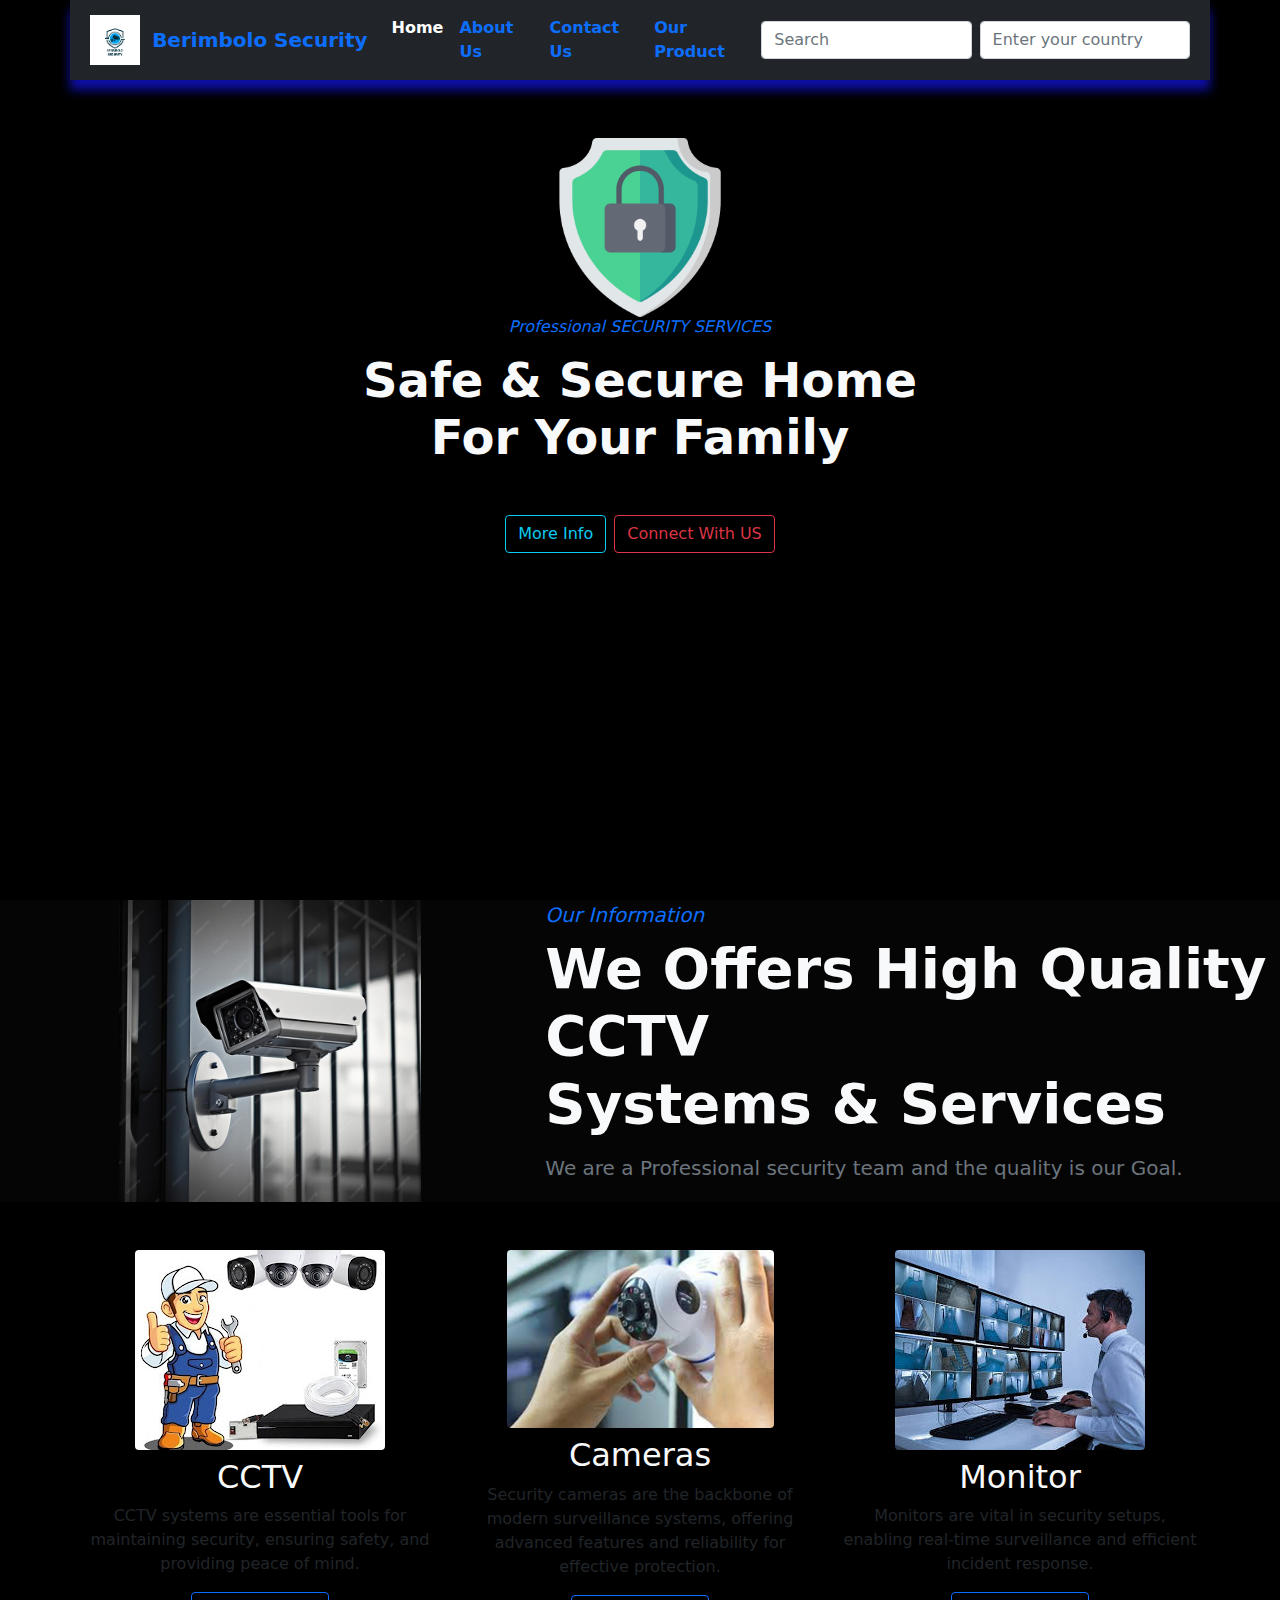
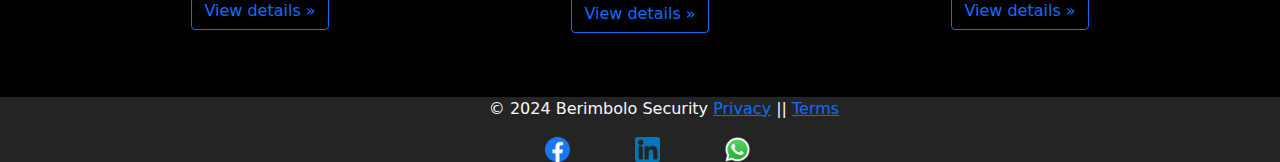
==== index.html @ 1fe9067c "Add files via upload" ====
<!DOCTYPE html>
<html lang="en">
<head>
    <meta charset="UTF-8">
    <meta name="viewport" content="width=device-width, initial-scale=1.0">
    <link rel="shortcut icon" href="frontend developer (2).png" type="image/x-icon">
    <link rel="stylesheet" href="style.css">
    <link rel="stylesheet" href="bootstrap.min.css">
    <title>Berimbolo Security</title>
</head>
<body id="body">

    <nav class="navbar navbar-expand-lg bg-dark navbar-dark text-light container">
          <a class="navbar-brand" href="index."><img src="frontend developer (2).png " class="img-fluid navbar-img ms-2"></a>
          <a class="navbar-brand fw-bold text-primary" href="#">Berimbolo Security</a>
          <button class="navbar-toggler" type="button" data-bs-toggle="collapse" data-bs-target="#navbarSupportedContent" aria-controls="navbarSupportedContent" aria-expanded="false" aria-label="Toggle navigation">
            <span class="navbar-toggler-icon"></span>
          </button>
          <div class="collapse navbar-collapse" id="navbarSupportedContent">
            <ul class="navbar-nav mx-auto mb-2 mb-lg-0 ">
              <li class="nav-item">
                <a class="nav-link fw-bold text-outline-primary active" aria-current="page" href="index.html">Home</a>
              </li>
              <li class="nav-item">
                <a class="nav-link fw-bold text-primary" href="About.html">About Us</a>
              </li>
              <li class="nav-item">
                <a class="nav-link fw-bold text-primary" href="contact.html">Contact Us</a>
              </li>
              <li class="nav-item">
                <a class="nav-link fw-bold text-primary" href="product.html">Our Product</a>
              </li>
            </ul>
            <form class="d-flex" role="search">
              <input class="form-control me-2" type="search" placeholder="Search" aria-label="Search">
              <input class="form-control me-2" type="select" placeholder="Enter your country" aria-label="Search">
            </form>
          </div>
      </nav>
       <section class=" container section">
        <div class="row">
          <div class="col-lg-12 col-md-6">
            <img src="shield.png" class="img-fluid mt-5 section-img d-block ">
          </div>
          <div class="col-lg-12 col-sm-10 col-md-6 section-text">
            <h6 class="mb-3 wow bounceInUp text-primary text-center" style="font-style: italic;" data-wow-duration="2s" data-wow-delay="1s" style="visibility: visible; animation-duration: 2s; animation-delay: 1s; animation-name: bounceInUp;">Professional SECURITY SERVICES</h6>
            <h3 class="display-5 fw-bold mb-5 wow bounceInUp text-light text-center" data-wow-duration="2s" data-wow-delay="3s" style="visibility: visible; animation-duration: 2s; animation-delay: 3s; animation-name: bounceInUp;">Safe &amp; Secure Home <br> For Your Family</h3>
          </div>
          <div class="d-flex justify-content-center ">
            <a href="#" class="btn btn-outline-info wow bounceInLeft me-2" data-wow-duration="2s" data-wow-delay="5s" style="visibility: visible; animation-duration: 2s; animation-delay: 5s; animation-name: bounceInLeft;">More Info</a>
            <a href="#" class="btn btn-outline-danger  wow bounceInRight " data-wow-duration="2s" data-wow-delay="7s" style="visibility: visible; animation-duration: 2s; animation-delay: 7s; animation-name: bounceInRight;">Connect With US </a>
            </div>
        </div>
      </section>
       <div class="col-12 container-fluid our-information mb-5">
        <div class="row">
          <div class="col-lg-4 col-sm offset-lg-1">
              <img src="mmmjpg.jpg" class="img-fluid w-75 image ">
          </div>
          <div class="col-lg-7 col-sm-12 my-auto text">
            <h5 class="text-primary" style="font-style: italic;">Our Information</h5>
            <h3 class="display-4 fw-bold text-light"> We Offers High Quality CCTV <br> Systems &amp; Services </h3>
            <p class="lead my-3 fw-medium text-secondary">We are a Professional security team and the quality is our Goal.</p>
          </div>
        </div>
      </div>
      <div class="container marketing mt-5">
        <div class="row">
          <div class="col-lg-4 col-sm-12 text-center ">
            <img src="main.jpg" class="img-fluid rounded">
            <h2 class="fw-normal text-light mt-2">CCTV</h2>
            <p>CCTV systems are essential tools for maintaining security, ensuring safety, and providing peace of mind.</p>
            <p><a class="btn btn-outline-primary" href="product.html">View details &raquo;</a></p>
          </div>
          <div class="col-lg-4 col-sm-12 text-center " >
            <img src="contact.jpg" class="img-fluid rounded w-75">
            <h2 class="fw-normal text-light mt-2">Cameras</h2>
            <p>Security cameras are the backbone of modern surveillance systems, offering advanced features and reliability for effective protection.</p>
            <p><a class="btn btn-outline-primary" href="product.html">View details &raquo;</a></p>
          </div>
          <div class="col-lg-4 col-sm-12 text-center">
            <img src="monitor.jpg" class="img-fluid rounded">
            <h2 class="fw-normal text-light mt-2">Monitor</h2>
            <p>Monitors are vital in security setups, enabling real-time surveillance and efficient incident response.</p>
            <p><a class="btn btn-outline-primary" href="product.html">View details &raquo;</a></p>
          </div>
        </div>
      </div> 
      <footer class="container-fluid footer mt-5 d-flex flex-column">
        <div class="ms-5 footer-text text-light text-center">
          <p>&copy; 2024 Berimbolo Security <a href="#">Privacy</a> || <a href="#">Terms</a></p>
         </div>
        <div class="d-flex justify-content-center">
          <a href="#"><img src="5968764.png" class="img-fluid footer-img" id="img1"></a>
          <a href="#"><img src="174857.png" class="img-fluid footer-img" id="img2"></a>
          <a href="#"><img src="whatsapp-icon-2040x2048-8b5th74o.png" class="img-fluid footer-img" id="img3"></a>
        </div>
      </footer>
    <script src="bootstrap.bundle.min.js"></script>
</body>
</html>
---- style.css ----
*{
    margin: 0;
    padding: 0;
    box-sizing: border-box;
}
body{
    margin: 0px;
    padding: 0px;
    box-sizing: border-box;
}
nav{
    box-shadow: 0px 10px 10px rgb(14, 14, 167);
}
#body{
    background-color: black;
}
.section{
    background-color: black;
    margin-bottom: 50px;
}
.paragraph{
    margin-top:200px;
}
.navbar{
    position: fixed;
}
.navbar-img{
    width: 50px;
}
.nav-item {
    color: rgb(27, 9, 113);
}
.nav-item a:hover{
    color:rgb(27, 9, 113);
}
.section{
    background-color:black;
    margin-top:10px;
    margin-bottom:10px;
    height: 100vh;
}
.section-img{
   margin-top: 100px;
   margin-bottom: 20px;
   width: 16%;
   margin: 0 auto;
}
.our-information{
    background-color: rgba(47, 46, 46, 0.111);
    margin-top: -100px;
    margin-bottom: 80px;
}
@media (max-width: 768px) {
    .section{
        margin-bottom: 50px;
    }
    .section-img{
        width: 30%;
        margin: 30PX auto;
    }
    .our-information{
        background-color: rgba(47, 46, 46, 0.111);
        margin-top: -330px;
    }
    .image{
        margin-left: 60px;
    }
}
@media (max-width: 768px) {
    .image {
        margin-top: 50px;
        margin-bottom: 10px;
    }
}
@media (max-width: 768px) {
    .text{
        text-align: center;
    }
}
.footer{
    background-color: rgb(37, 36, 36);
}
.footer-img{
    width: 25px;
    display:inline;
    margin: 0 25px;
    margin-left: 40px;
}
@media (max-width: 768px) {
    .footer-img{
        width: 15px;
        display:block;
        margin: 20px;
        display: flex;
        justify-content: center;
    }
    .footer-text{
        color: white;
        margin-right: 35px;
    
    }
}
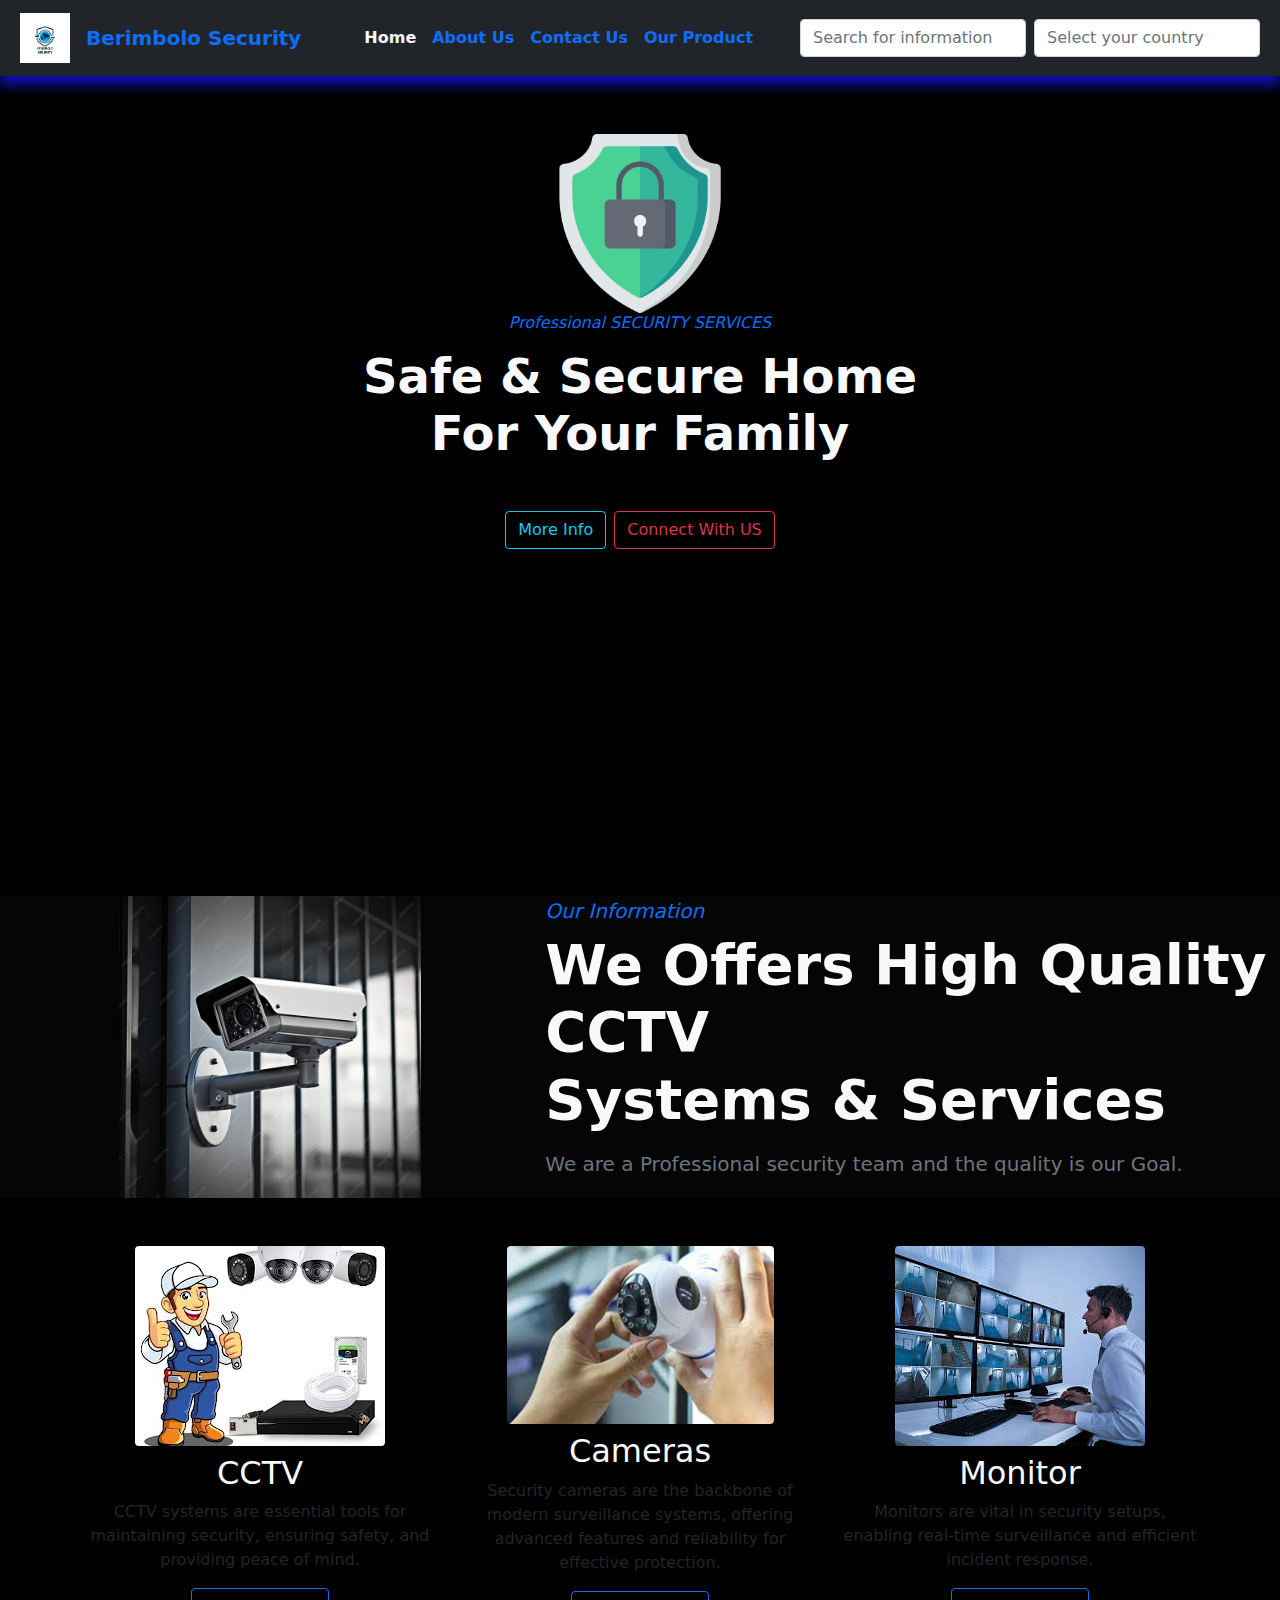
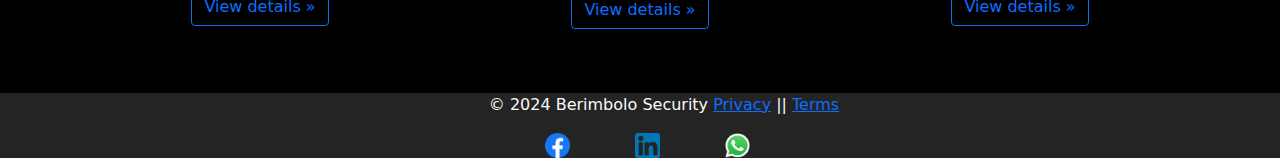
==== commit ce35a234: "Add files via upload" ====
--- a/index.html
+++ b/index.html
@@ -10,33 +10,36 @@
 </head>
 <body id="body">
 
-    <nav class="navbar navbar-expand-lg bg-dark navbar-dark text-light container">
-          <a class="navbar-brand" href="index."><img src="frontend developer (2).png " class="img-fluid navbar-img ms-2"></a>
-          <a class="navbar-brand fw-bold text-primary" href="#">Berimbolo Security</a>
-          <button class="navbar-toggler" type="button" data-bs-toggle="collapse" data-bs-target="#navbarSupportedContent" aria-controls="navbarSupportedContent" aria-expanded="false" aria-label="Toggle navigation">
-            <span class="navbar-toggler-icon"></span>
-          </button>
-          <div class="collapse navbar-collapse" id="navbarSupportedContent">
-            <ul class="navbar-nav mx-auto mb-2 mb-lg-0 ">
-              <li class="nav-item">
-                <a class="nav-link fw-bold text-outline-primary active" aria-current="page" href="index.html">Home</a>
-              </li>
-              <li class="nav-item">
-                <a class="nav-link fw-bold text-primary" href="About.html">About Us</a>
-              </li>
-              <li class="nav-item">
-                <a class="nav-link fw-bold text-primary" href="contact.html">Contact Us</a>
-              </li>
-              <li class="nav-item">
-                <a class="nav-link fw-bold text-primary" href="product.html">Our Product</a>
-              </li>
-            </ul>
-            <form class="d-flex" role="search">
-              <input class="form-control me-2" type="search" placeholder="Search" aria-label="Search">
-              <input class="form-control me-2" type="select" placeholder="Enter your country" aria-label="Search">
-            </form>
-          </div>
-      </nav>
+  <nav class="navbar navbar-expand-lg bg-dark navbar-dark text-light ">
+    <div class="container-fluid">
+      <a class="navbar-brand" href="index.html"><img src="frontend developer (2).png " class="img-fluid navbar-img ms-2"></a>
+      <a class="navbar-brand fw-bold text-primary" href="#">Berimbolo Security</a>
+      <button class="navbar-toggler" type="button" data-bs-toggle="collapse" data-bs-target="#navbarSupportedContent" aria-controls="navbarSupportedContent" aria-expanded="false" aria-label="Toggle navigation">
+        <span class="navbar-toggler-icon"></span>
+      </button>
+      <div class="collapse navbar-collapse" id="navbarSupportedContent">
+        <ul class="navbar-nav mx-auto mb-2 mb-lg-0 ">
+          <li class="nav-item">
+            <a class="nav-link fw-bold text-light active" aria-current="page" href="index.html">Home</a>
+          </li>
+          <li class="nav-item">
+            <a class="nav-link fw-bold text-primary " href="About.html">About Us</a>
+          </li>
+          <li class="nav-item">
+            <a class="nav-link fw-bold text-primary" href="contact.html">Contact Us</a>
+          </li>
+          <li class="nav-item">
+            <a class="nav-link fw-bold text-primary" href="product.html">Our Product</a>
+          </li>
+        </ul>
+        <form class="d-flex" role="search">
+          <input class="form-control me-2" type="search" placeholder="Search for information" aria-label="Search">
+          <input class="form-control me-2" type="search" placeholder="Select your country" aria-label="Search">
+
+        </form>
+      </div>
+    </div>
+  </nav>
        <section class=" container section">
         <div class="row">
           <div class="col-lg-12 col-md-6">
